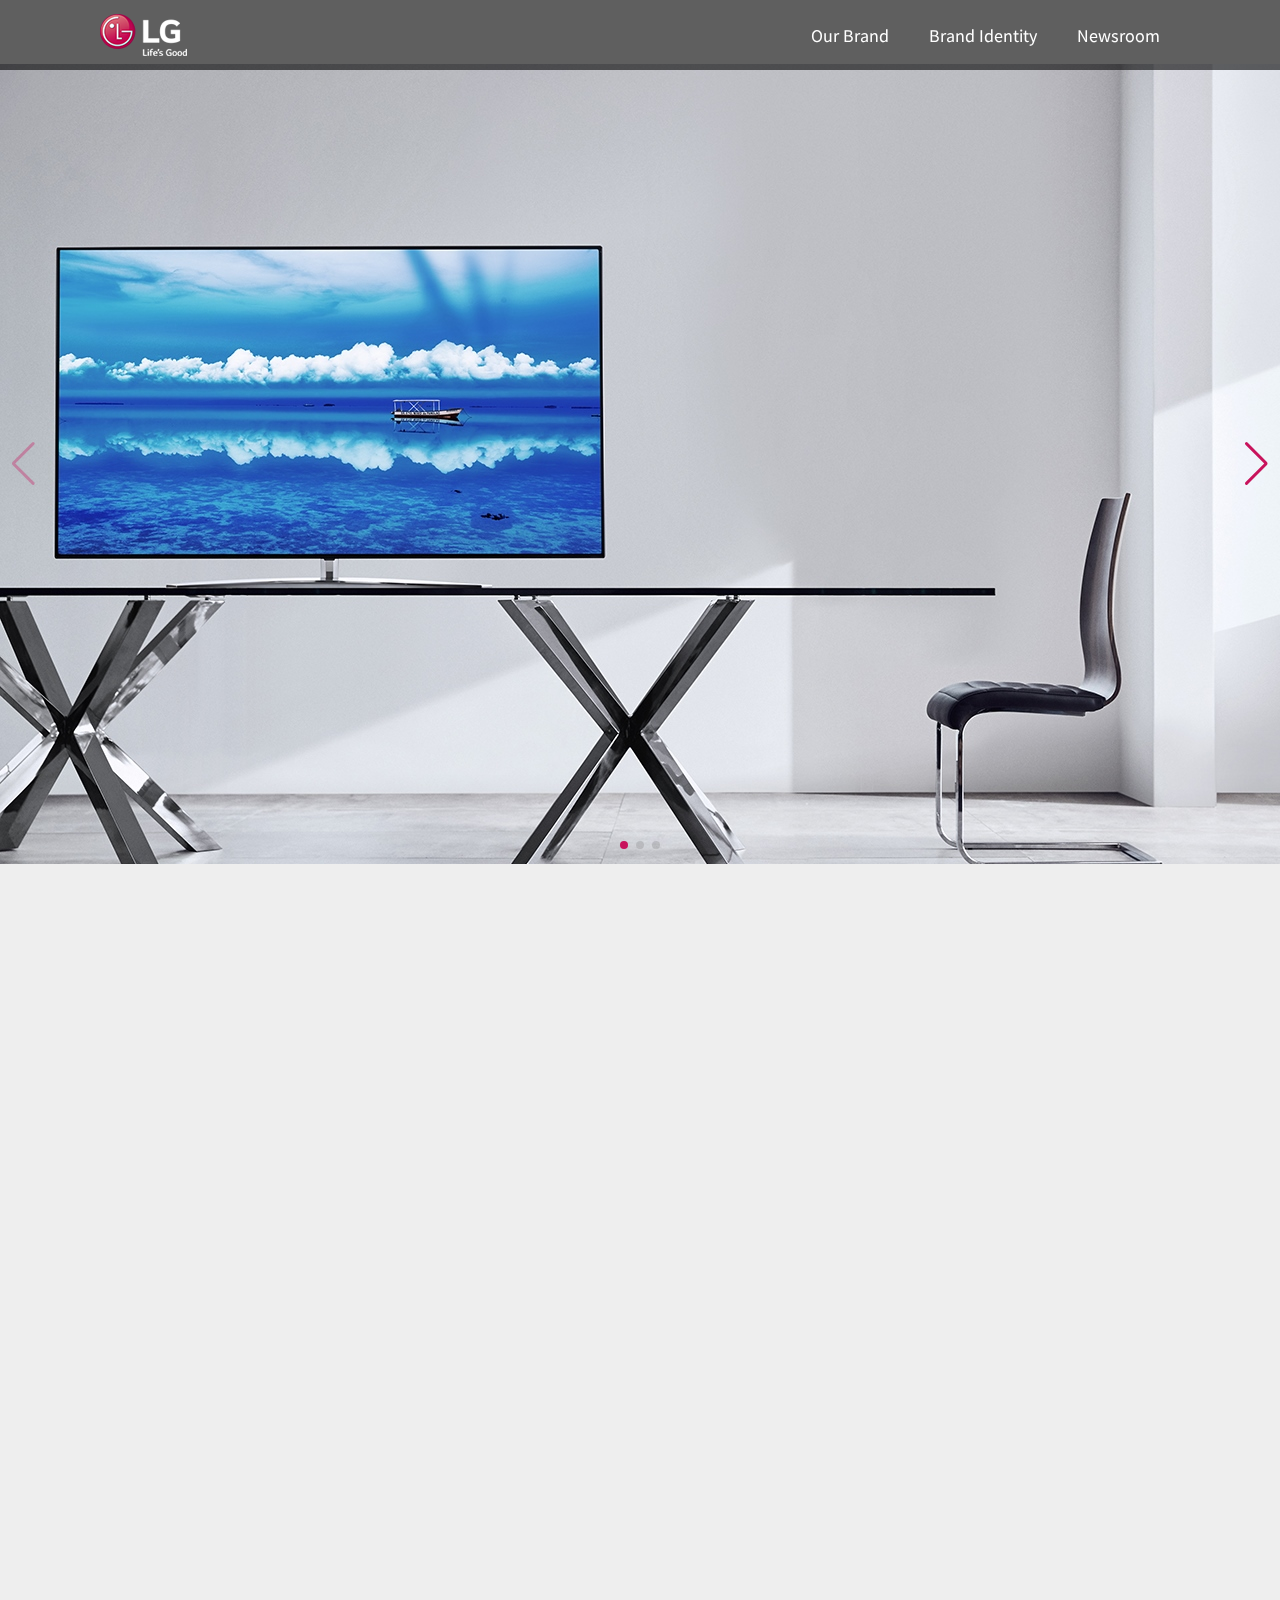
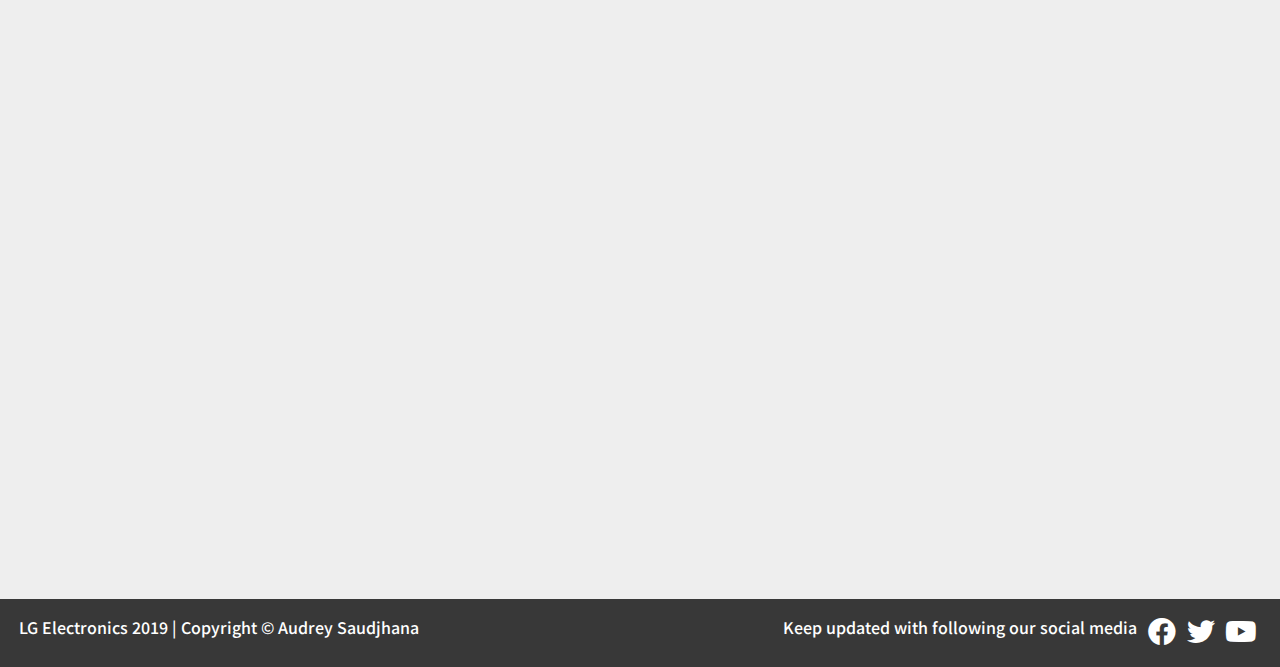
==== brand-identity.html @ d64ad962 "Create brand identity" ====
<!DOCTYPE html>
<html>
<head>
	<meta charset="utf-8">
	<meta name="viewport" content="width=device-width, initial-scale=1.0">
	<link rel="stylesheet" type="text/css" href="css/bootstrap/bootstrap.min.css">
	<link rel="stylesheet" type="text/css" href="css/style.css">
	<link rel="stylesheet" type="text/css" href="css/swiper.min.css">
	<link href="https://fonts.googleapis.com/css?family=Noto+Sans+JP&display=swap" rel="stylesheet">
	<link rel="stylesheet" href="fontawesome/css/all.css">
	<link rel="stylesheet" href="https://unpkg.com/aos@next/dist/aos.css">
	<link rel="stylesheet" href="https://cdnjs.cloudflare.com/ajax/libs/animate.css/3.5.2/animate.min.css">
	<script src="https://ajax.googleapis.com/ajax/libs/jquery/3.4.1/jquery.min.js"></script>
	<link rel="shortcut icon" href="img/icon-logo.png">
	<title>LG Electronics</title>
</head>

<script src="js/bootstrap.min.js"></script>
<body>

<nav>
	<img id="logo" src="img/header-logo.png">
	<ul>
		<li><a href="#our-brand">Our Brand</a></li>
		<li><a href="#brand-identity">Brand Identity</a></li>
		<li><a href="#newsroom">Newsroom</a></li>
	</ul>
</nav>

  <div class="swiper-container">
    <div class="swiper-wrapper">
      <div class="swiper-slide"><img src="img/lg-1.jpg"></div>
      <div class="swiper-slide"><img src="img/lg-2.jpg"></div>
      <div class="swiper-slide"><img src="img/lg-3.jpg"></div>
    </div>
    
    <div class="swiper-pagination"></div>
    
    <div class="swiper-button-next"></div>
    <div class="swiper-button-prev"></div>
  </div>

<div class="row" id="about-lg">
	<div class="col-md-12">
		<h3 data-aos-offset="100" data-aos-delay="50" data-aos-duration="1200" data-aos="fade"><strong>BRAND IDENTITY</strong></h3><br/>
		<h1 data-aos-offset="100" data-aos-delay="50" data-aos-duration="1200" data-aos="fade-right">LG is the brand that is Delightfully Smart. "Life's Good" slogan, and futuristic logo are a great representation of what we stand for.</h1><br/>
		<h4 data-aos-offset="100" data-aos-delay="50" data-aos-duration="1200" data-aos="fade-left">Global, Tomorrow, Energy, Humanity and Technology are the pillars that this corporation is founded on; with the capital letters L and G positioned inside a circle to center our ideals above all else, humanity. The symbol mark stands for our resolve to establish a lasting relationship with, and to achieve the highest satisfaction for our customers.</h4>
	</div>
</div>

<div class="row" data-aos-offset="200" data-aos-delay="100" data-aos-duration="1000" data-aos="fade-up">
	<div class="col-md-6">
		<div class="image-box" id="logo">
			<img src="img/logo-detail.jpg" width="75%" height="auto" style="margin-left: 15%;">
		</div>
	</div>
	<div class="col-md-6">
		<h2>Our Logo</h2><br/>
		<p>The letters "L" and "G" in a circle symbolize the world, future, youth, humanity, and technology. Our philosophy is based on Humanity. Also, it represents LG's efforts to keep close relationships with our customers around the world.<br/><br/>
		The symbol mark consists of two elements: the LG logo in LG Grey and the stylized image of a human face in the unique LG Red color. Red, the main color, represents our friendliness, and also gives a strong impression of LG's commitment to deliver the best. Therefore, the shape or the color of this symbol mark must never be changed.<br/><br/></p>
	</div>
</div>

<div class="row" data-aos-offset="200" data-aos-delay="100" data-aos-duration="1000" data-aos="fade-up">
	<div class="col-md-6">
		<div class="image-box" id="logo">
			<img src="img/logo-type-3d.png" width="30%" height="auto" style="margin-left: 20%; padding: 5% 0;">
			<img src="img/logo-type-2d.png" width="30%" height="auto" style="margin-left: 5%; padding: 5% 0;">
		</div>
	</div>
	<div class="col-md-6">
		<p><br/>We have two versions of our logo : Corporate Logo and 3D Logo.<br/><br/>
		The updated 3D Logo retains the heritage and equity of the Corporate Logo, while aligning with our new positioning.<br/><br/>
		It was redrawn to strengthen the visual impact of our symbol mark and help communicate our attributes.</p>
	</div>
</div>

<div id="footer">
	<div id="copyright">
		<h6>LG Electronics 2019 | Copyright © Audrey Saudjhana</h6>
	</div>
	<div id="social-media-text">
		<h6>Keep updated with following our social media</h6>
	</div>
	<div id="social-media">
		<a href="https://www.facebook.com/LGUSA/" target="_blank"><i class="fab fa-2x fa-facebook"></i></a>
		<a href="https://twitter.com/LGUS/" target="_blank"><i class="fab fa-2x fa-twitter"></i></a>
		<a href="https://www.youtube.com/channel/UC2SIWgqcys7Gcb6JxsFTm1Q" target="_blank"><i class="fab fa-2x fa-youtube"></i></a>
	</div>
</div>

<script src="js/swiper.min.js"></script>

  <!-- Initialize Swiper -->
  <script>
    var swiper = new Swiper('.swiper-container', {
      spaceBetween: 30,
      centeredSlides: true,
      autoplay: {
        delay: 2500,
        disableOnInteraction: false,
      },
      pagination: {
        el: '.swiper-pagination',
        clickable: true,
      },
      navigation: {
        nextEl: '.swiper-button-next',
        prevEl: '.swiper-button-prev',
      },
    });
  </script>

<script src="https://unpkg.com/aos@next/dist/aos.js"></script>

<script>
 	AOS.init();
</script>

<script>
$(document).ready(function(){
  $("a").on('click', function(event) {
    if (this.hash !== "") {
      event.preventDefault();
      var hash = this.hash;
      $('html, body').animate({
        scrollTop: $(hash).offset().top - 70
      }, 900, function(){
        location.hash = hash;
      });
    }
  });
});
</script>
</body>
</html>
---- css/style.css ----
html, body {
  position: relative;
  height: 100%;
}
body {
  font-family: 'Noto Sans JP', sans-serif;
  background: #eee;
  font-size: 14px;
  color:#000;
  margin: 0;
  padding: 0;
}
nav {
  position: fixed;
  top: 0;
  left: 0;
  width: 100%;
  height: 70px;
  background-color: rgba(0, 0, 0, 0.6);
  z-index: 1000;
  padding: 0 100px;
  box-sizing: border-box;
  font-size: 1.15em; 
}
img#logo {
  float: left;
  height: 60%;
  width: auto;
  margin-top: 1.25%; 
}
nav ul {
  margin: 0;
  padding: 0;
  float: right;
  display: flex;
}
nav ul li {
  list-style: none; 
}
nav ul li a {
  position: relative;
  display: block;
  height: 70px;
  line-height: 70px;
  color: #fff;
  text-decoration: none;
  padding: 0 20px;
  transition: .5s; 
}
a:hover{
  text-decoration: none;
  color: black;
}
nav ul li a:before{
  content: '';
  position: absolute;
  top: 0;
  left: 0;
  width: 100%;
  height: 100%;
  background-color: #fff;
  transform-origin: right;
  transform: scaleX(0);
  transition: transform .5s;
  z-index: -1;
}
nav ul li a:hover:before{
  transform-origin: left;
  transform: scaleX(1);
}
.swiper-container {
  width: 100%;
  height: auto;
  margin-top: 5%; 
}
.swiper-slide {
  text-align: center;
  font-size: 18px;
  background: #fff;
  /* Center slide text vertically */
  display: -webkit-inline;
  display: inline;
  -webkit-box-pack: center;
  -ms-flex-pack: center;
  -webkit-justify-content: center;
  justify-content: center;
  -webkit-box-align: center;
  -ms-flex-align: center;
  -webkit-align-items: center;
  align-items: center;
}
.no-gutter > [class*='col-md-6'] {
  padding-right:0;
  padding-left:0;
}
.row {
  width: 100%;
  padding-top: 70px;
  margin-top: -70px;
}
#about-lg{
  text-align: center;
  padding: 10% 5%;
  margin: 0;
}
#brand-indentity {
  margin: 0;
}
h2{
  margin-left: 5%;
  padding-top: 5%;
}
p {
  font-size: 1.25em;
  margin-left: 5%;
}
.image-box {
  position: relative;
  overflow: hidden;
  width: 104%;
}
.row img:hover{
  transform: scale(1.2);
  transition: 900ms;
  overflow: hidden;
}
.box{
  position:absolute;
  top:70%;
  left:50%;
  transform : translate(-50% ,-50%);
}
.btn:link,
.btn:visited{
  text-decoration: none;
  text-transform:uppercase;
  position:relative;
  top:0;
  left:0;
  padding:20px 40px;
  border-radius:100px;
  display:inline-block;
  transition: all .5s;
}
.btn-white{
  background:#C8135C;
  color:#fff;
}
.btn:hover{
  color: #fff;
  box-shadow:0px 10px 10px rgba(0,0,0,0.2);
  transform : translateY(-3px);
}
.btn:active{
  box-shadow:0px 5px 10px rgba(0,0,0,0.2)
  transform:translateY(-1px);
}
.btn-bottom-animation-1{
  animation:comeFromBottom 1s ease-out .8s;
}
.btn::after{
  content:"";
  text-decoration: none;
  text-transform:uppercase;
  position:absolute;
  width:100%;
  height:100%;
  top:0;
  left:0;
  border-radius:100px;
  display:inline-block;
  z-index:-1;
  transition: all .5s;
}
.btn-white::after {
  background: #C8135C;
}
.btn-animation-1:hover::after {
  transform: scaleX(1.4) scaleY(1.6);
  opacity: 0;
}
@keyframes comeFromBottom{
  0%{
    opacity:0;
    transform:translateY(40px);
  } 
  100%{
    opacity:1;
    transform:translateY(0);
  }
}
#footer{
  background-color: #383838;
  color: #FFFFFF; 
  padding: 1.5%;
  margin-top: 5%;
  width: 100%;
  display: flex;
  justify-content: space-between;
}
#copyright{
  width: 50%;
}
#social-media-text{
  width: 40%;
  text-align: right;
}
#social-media{
  width: 10%;
  text-align: right;
}
i {
  color: #FFFFFF;
  padding: 0 3%;
}
i:hover{
  color: #db0959;
}
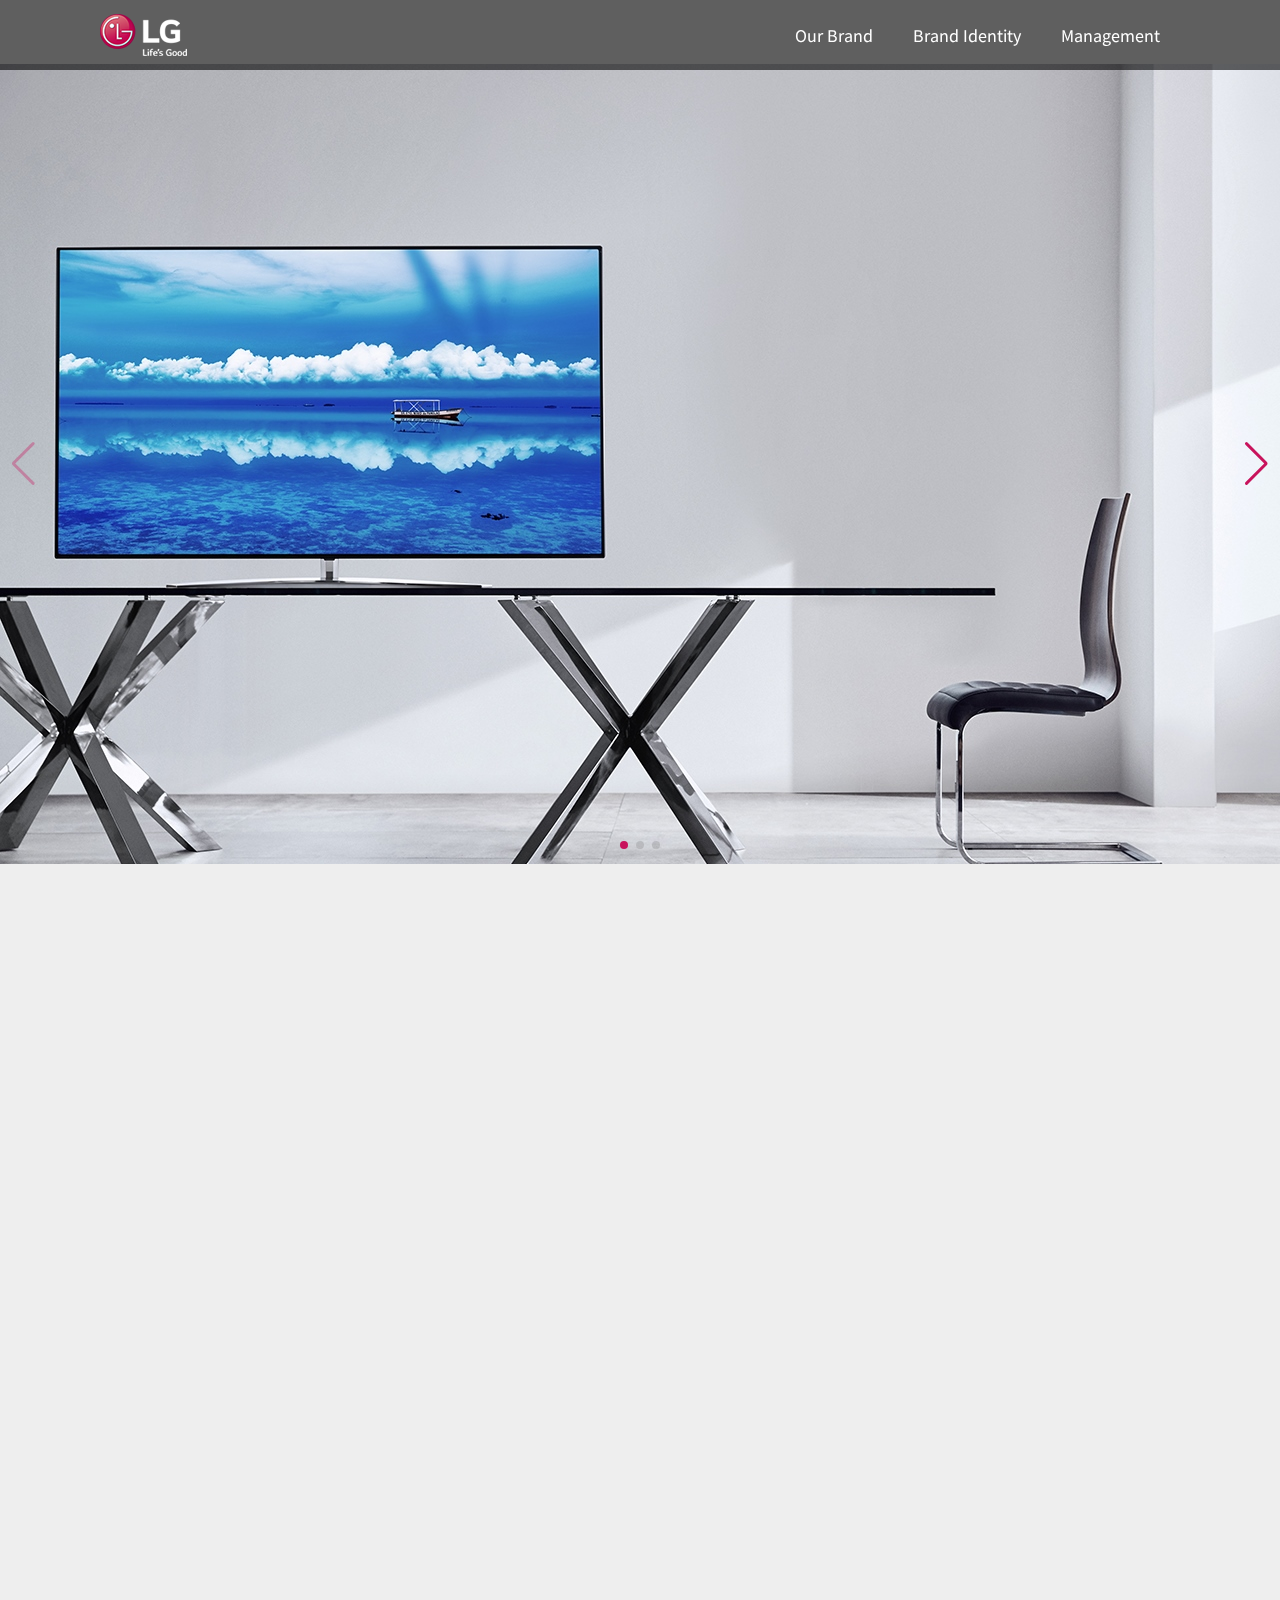
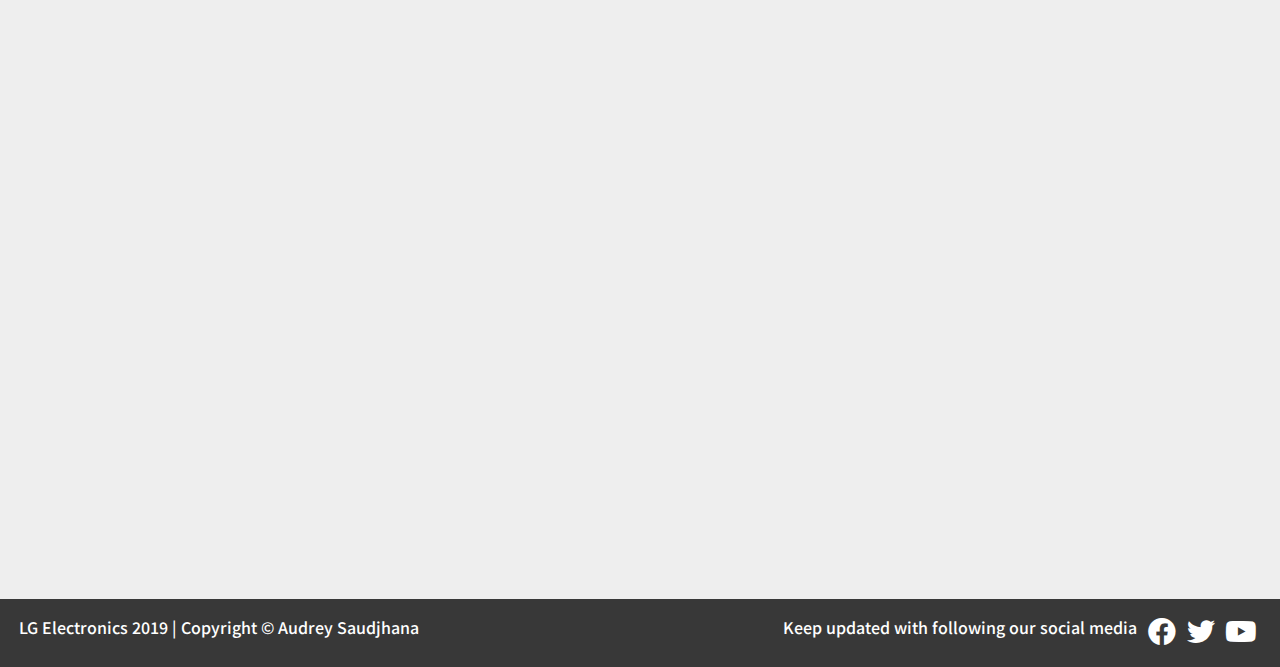
==== commit 505b16be: "Update menu" ====
--- a/brand-identity.html
+++ b/brand-identity.html
@@ -21,9 +21,9 @@
 <nav>
 	<img id="logo" src="img/header-logo.png">
 	<ul>
-		<li><a href="#our-brand">Our Brand</a></li>
-		<li><a href="#brand-identity">Brand Identity</a></li>
-		<li><a href="#newsroom">Newsroom</a></li>
+		<li><a href="./our-brand.html" target="_blank">Our Brand</a></li>
+		<li><a href="./brand-identity.html">Brand Identity</a></li>
+		<li><a href="./management.html" target="_blank">Management</a></li>
 	</ul>
 </nav>
 
